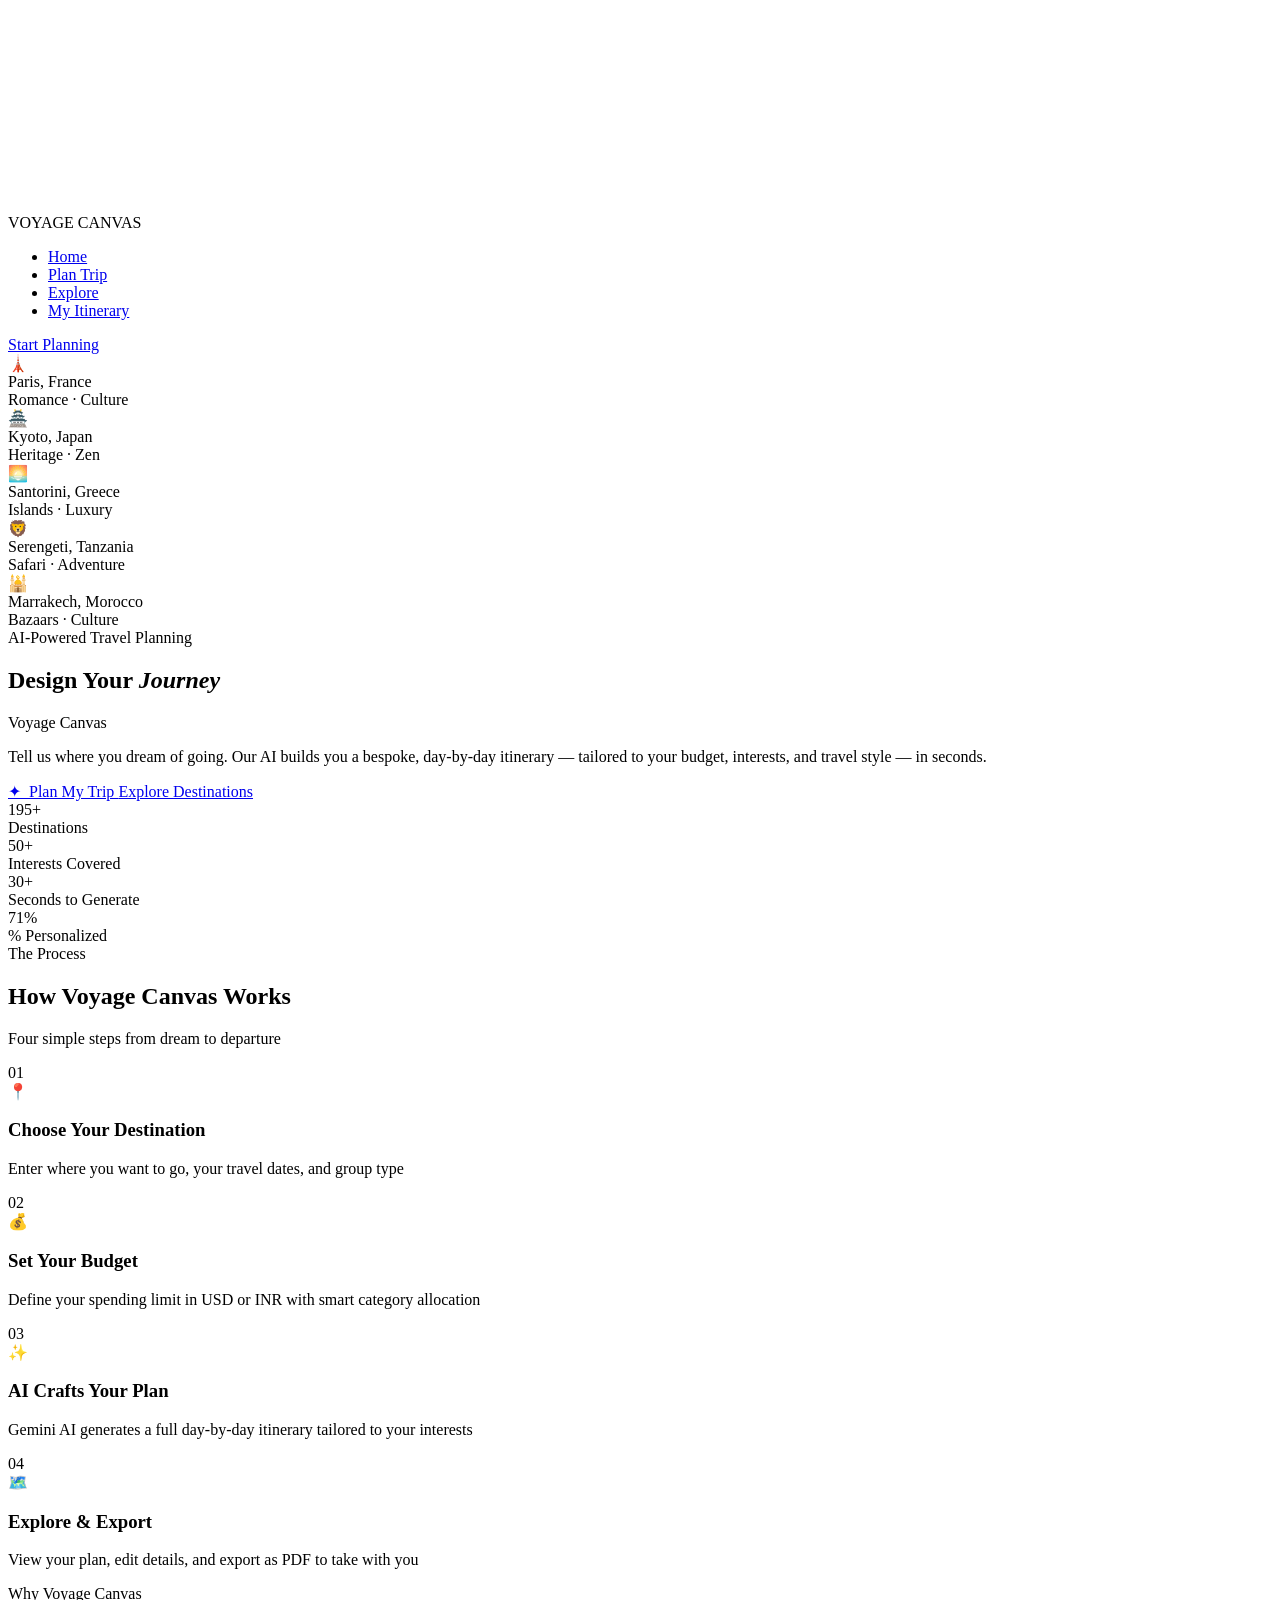
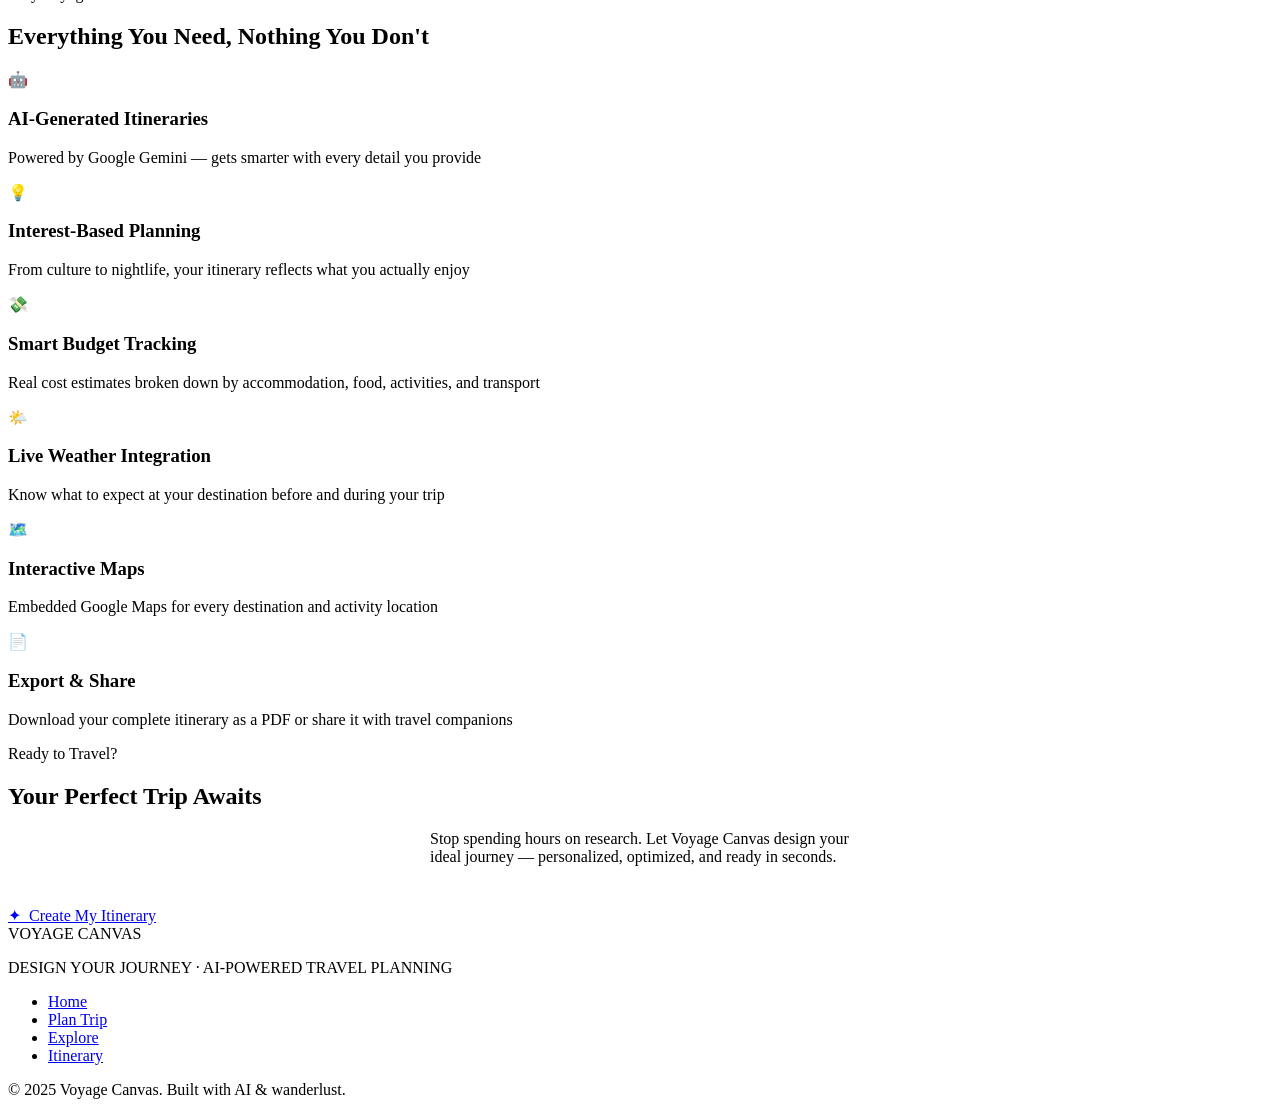
==== frontend/pages/index.html @ a14a3774 "Restore working changes." ====
<!DOCTYPE html>
<html lang="en">
<head>
  <meta charset="UTF-8" />
  <meta name="viewport" content="width=device-width, initial-scale=1.0" />
  <title>Voyage Canvas — Design Your Journey</title>
  <link rel="stylesheet" href="/css/global.css" />
  <link rel="stylesheet" href="/css/landing.css" />
</head>
<body>

<!-- Star Background -->
<div class="stars-bg" id="starsBg"></div>

<!-- Navigation -->
<nav class="nav">
  <div class="nav-logo">VOYAGE <span>CANVAS</span></div>
  <ul class="nav-links">
    <li><a href="/" class="active">Home</a></li>
    <li><a href="/planner">Plan Trip</a></li>
    <li><a href="/explore">Explore</a></li>
    <li><a href="/itinerary">My Itinerary</a></li>
  </ul>
  <a href="/planner" class="btn btn-primary btn-sm">Start Planning</a>
</nav>

<!-- Hero Section -->
<section class="hero">
  <div class="hero-bg">
    <div class="hero-gradient"></div>
    <div class="hero-grid"></div>
  </div>

  <!-- Floating Cards -->
  <div class="floating-cards">
    <div class="float-card">
      <span class="fc-icon">🗼</span>
      <div>
        <div class="fc-name">Paris, France</div>
        <div class="fc-tag">Romance · Culture</div>
      </div>
    </div>
    <div class="float-card">
      <span class="fc-icon">🏯</span>
      <div>
        <div class="fc-name">Kyoto, Japan</div>
        <div class="fc-tag">Heritage · Zen</div>
      </div>
    </div>
    <div class="float-card">
      <span class="fc-icon">🌅</span>
      <div>
        <div class="fc-name">Santorini, Greece</div>
        <div class="fc-tag">Islands · Luxury</div>
      </div>
    </div>
    <div class="float-card">
      <span class="fc-icon">🦁</span>
      <div>
        <div class="fc-name">Serengeti, Tanzania</div>
        <div class="fc-tag">Safari · Adventure</div>
      </div>
    </div>
    <div class="float-card">
      <span class="fc-icon">🕌</span>
      <div>
        <div class="fc-name">Marrakech, Morocco</div>
        <div class="fc-tag">Bazaars · Culture</div>
      </div>
    </div>
  </div>

  <!-- Main Content -->
  <div class="hero-content">
    <div class="hero-eyebrow">
      <span class="hero-eyebrow-line"></span>
      <span class="label">AI-Powered Travel Planning</span>
      <span class="hero-eyebrow-line"></span>
    </div>

    <h1 class="hero-title">
      Design Your
      <em>Journey</em>
    </h1>

    <p class="hero-subtitle">Voyage Canvas</p>

    <p class="hero-description">
      Tell us where you dream of going. Our AI builds you a bespoke,
      day-by-day itinerary — tailored to your budget, interests, and travel style —
      in seconds.
    </p>

    <div class="hero-actions">
      <a href="/planner" class="btn btn-primary btn-lg">
        ✦ &nbsp;Plan My Trip
      </a>
      <a href="/explore" class="btn btn-outline btn-lg">
        Explore Destinations
      </a>
    </div>
  </div>
</section>

<!-- Stats Bar -->
<div class="stats-bar">
  <div class="stats-inner">
    <div class="stat-item" style="animation-delay:0s">
      <div class="stat-number" data-target="195">0</div>
      <div class="stat-label">Destinations</div>
    </div>
    <div class="stat-divider"></div>
    <div class="stat-item" style="animation-delay:0.1s">
      <div class="stat-number" data-target="50">0</div>
      <div class="stat-label">Interests Covered</div>
    </div>
    <div class="stat-divider"></div>
    <div class="stat-item" style="animation-delay:0.2s">
      <div class="stat-number" data-target="30">0</div>
      <div class="stat-label">Seconds to Generate</div>
    </div>
    <div class="stat-divider"></div>
    <div class="stat-item" style="animation-delay:0.3s">
      <div class="stat-number" data-target="100">0</div>
      <div class="stat-label">% Personalized</div>
    </div>
  </div>
</div>

<!-- How It Works -->
<section class="how-it-works">
  <div class="container">
    <div class="section-header">
      <span class="label">The Process</span>
      <h2>How Voyage Canvas Works</h2>
      <p>Four simple steps from dream to departure</p>
    </div>

    <div class="steps-grid">
      <div class="step-card" style="animation-delay:0.1s">
        <div class="step-number">01</div>
        <span class="step-icon">📍</span>
        <h3>Choose Your Destination</h3>
        <p>Enter where you want to go, your travel dates, and group type</p>
      </div>
      <div class="step-card" style="animation-delay:0.2s">
        <div class="step-number">02</div>
        <span class="step-icon">💰</span>
        <h3>Set Your Budget</h3>
        <p>Define your spending limit in USD or INR with smart category allocation</p>
      </div>
      <div class="step-card" style="animation-delay:0.3s">
        <div class="step-number">03</div>
        <span class="step-icon">✨</span>
        <h3>AI Crafts Your Plan</h3>
        <p>Gemini AI generates a full day-by-day itinerary tailored to your interests</p>
      </div>
      <div class="step-card" style="animation-delay:0.4s">
        <div class="step-number">04</div>
        <span class="step-icon">🗺️</span>
        <h3>Explore & Export</h3>
        <p>View your plan, edit details, and export as PDF to take with you</p>
      </div>
    </div>
  </div>
</section>

<!-- Features -->
<section class="features">
  <div class="container">
    <div class="section-header">
      <span class="label">Why Voyage Canvas</span>
      <h2>Everything You Need, Nothing You Don't</h2>
    </div>

    <div class="features-grid">
      <div class="feature-card">
        <span class="feature-icon">🤖</span>
        <h3>AI-Generated Itineraries</h3>
        <p>Powered by Google Gemini — gets smarter with every detail you provide</p>
      </div>
      <div class="feature-card">
        <span class="feature-icon">💡</span>
        <h3>Interest-Based Planning</h3>
        <p>From culture to nightlife, your itinerary reflects what you actually enjoy</p>
      </div>
      <div class="feature-card">
        <span class="feature-icon">💸</span>
        <h3>Smart Budget Tracking</h3>
        <p>Real cost estimates broken down by accommodation, food, activities, and transport</p>
      </div>
      <div class="feature-card">
        <span class="feature-icon">🌤️</span>
        <h3>Live Weather Integration</h3>
        <p>Know what to expect at your destination before and during your trip</p>
      </div>
      <div class="feature-card">
        <span class="feature-icon">🗺️</span>
        <h3>Interactive Maps</h3>
        <p>Embedded Google Maps for every destination and activity location</p>
      </div>
      <div class="feature-card">
        <span class="feature-icon">📄</span>
        <h3>Export & Share</h3>
        <p>Download your complete itinerary as a PDF or share it with travel companions</p>
      </div>
    </div>
  </div>
</section>

<!-- CTA -->
<section class="cta-section">
  <div class="container">
    <div class="cta-glow"></div>
    <span class="label">Ready to Travel?</span>
    <h2>Your Perfect Trip Awaits</h2>
    <p style="max-width:420px; margin: 0 auto 2.5rem;">
      Stop spending hours on research. Let Voyage Canvas design your ideal journey — personalized, optimized, and ready in seconds.
    </p>
    <a href="/planner" class="btn btn-primary btn-lg">
      ✦ &nbsp;Create My Itinerary
    </a>
  </div>
</section>

<!-- Footer -->
<footer class="footer">
  <div class="container">
    <div class="footer-logo">VOYAGE CANVAS</div>
    <p class="footer-tagline">DESIGN YOUR JOURNEY · AI-POWERED TRAVEL PLANNING</p>
    <ul class="footer-links">
      <li><a href="/">Home</a></li>
      <li><a href="/planner">Plan Trip</a></li>
      <li><a href="/explore">Explore</a></li>
      <li><a href="/itinerary">Itinerary</a></li>
    </ul>
    <p class="footer-copy">© 2025 Voyage Canvas. Built with AI & wanderlust.</p>
  </div>
</footer>

<script src="/js/main.js"></script>
<script>
  // Stars
  const bg = document.getElementById('starsBg');
  for (let i = 0; i < 120; i++) {
    const s = document.createElement('div');
    s.className = 'star';
    const size = Math.random() * 2.5 + 0.5;
    s.style.cssText = `
      width:${size}px; height:${size}px;
      left:${Math.random()*100}%; top:${Math.random()*100}%;
      --dur:${3+Math.random()*5}s;
      --delay:${Math.random()*6}s;
      --op:${0.3+Math.random()*0.7};
    `;
    bg.appendChild(s);
  }

  // Counter animation
  const counters = document.querySelectorAll('.stat-number');
  const observer = new IntersectionObserver((entries) => {
    entries.forEach(e => {
      if (e.isIntersecting) {
        const target = +e.target.dataset.target;
        let current = 0;
        const step = target / 60;
        const timer = setInterval(() => {
          current = Math.min(current + step, target);
          e.target.textContent = Math.floor(current) + (target === 100 ? '%' : '+');
          if (current >= target) clearInterval(timer);
        }, 20);
        observer.unobserve(e.target);
      }
    });
  }, { threshold: 0.5 });
  counters.forEach(c => observer.observe(c));
</script>
</body>
</html>
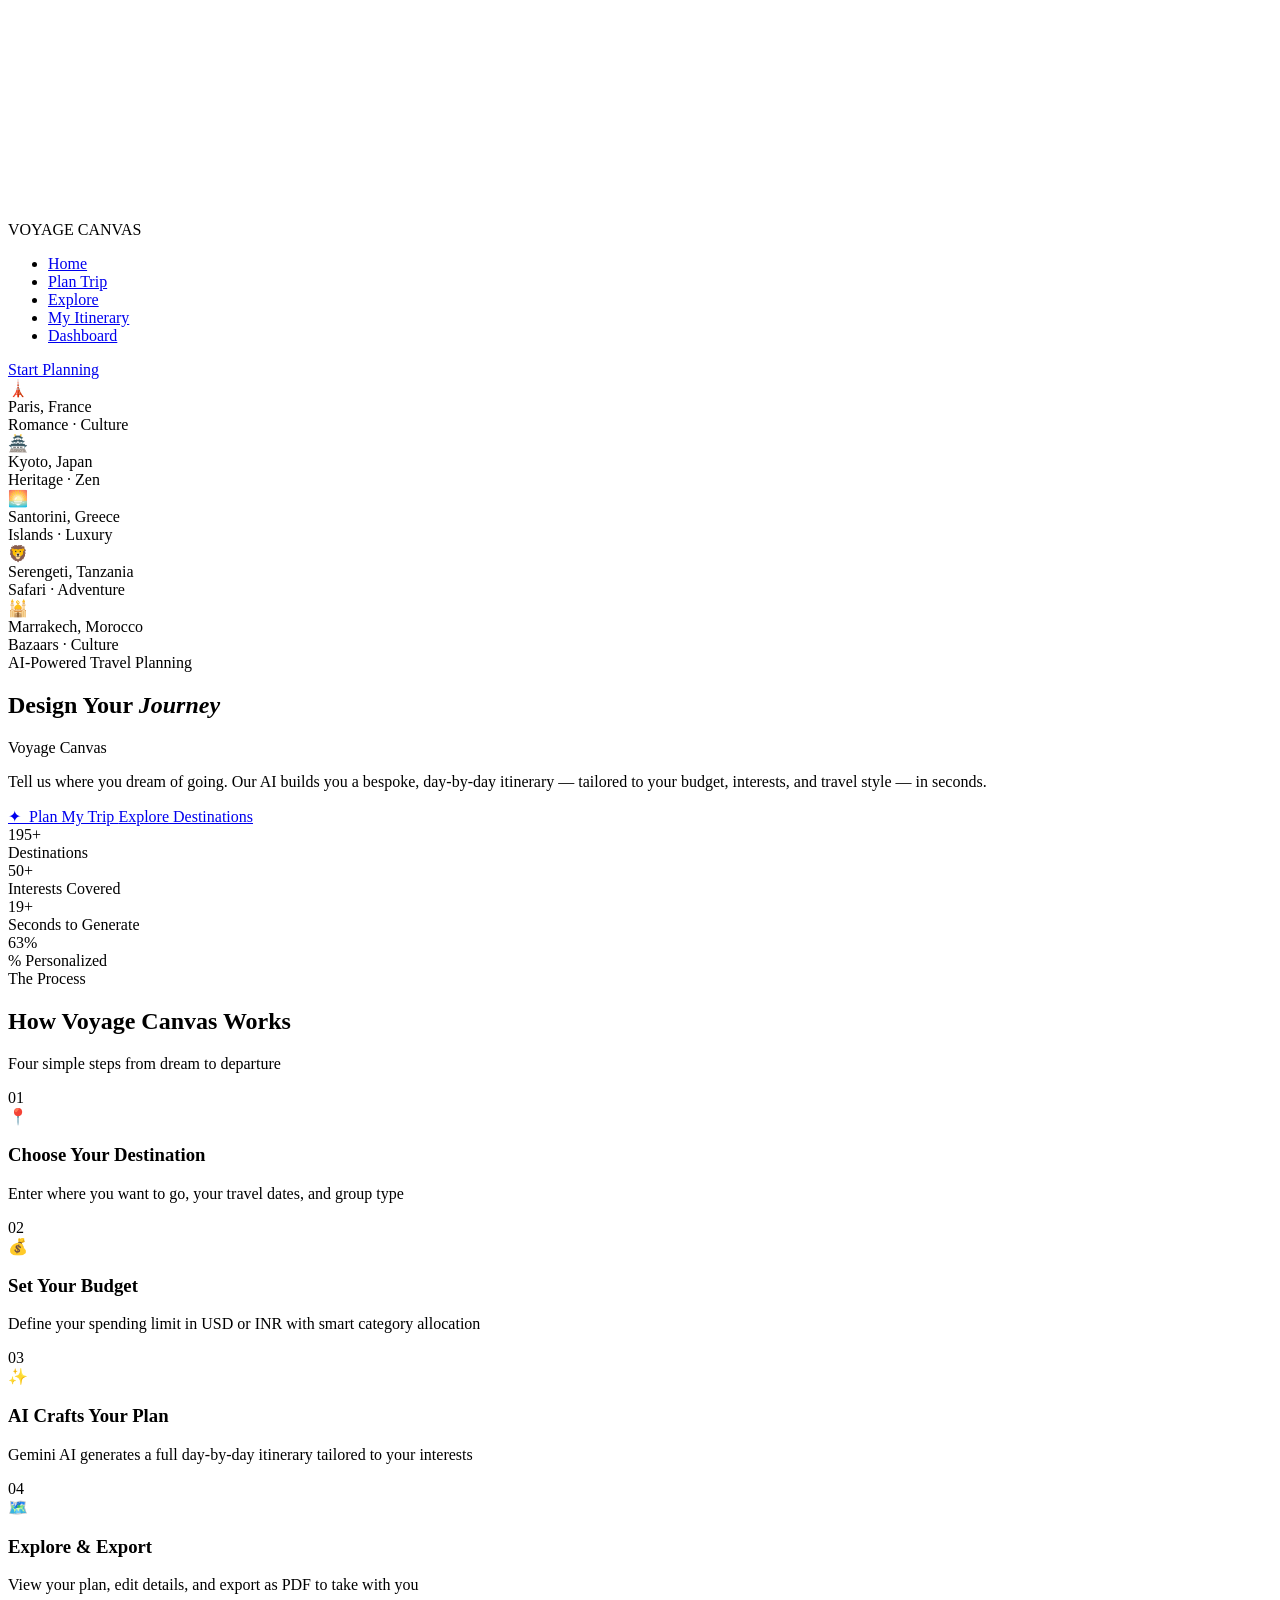
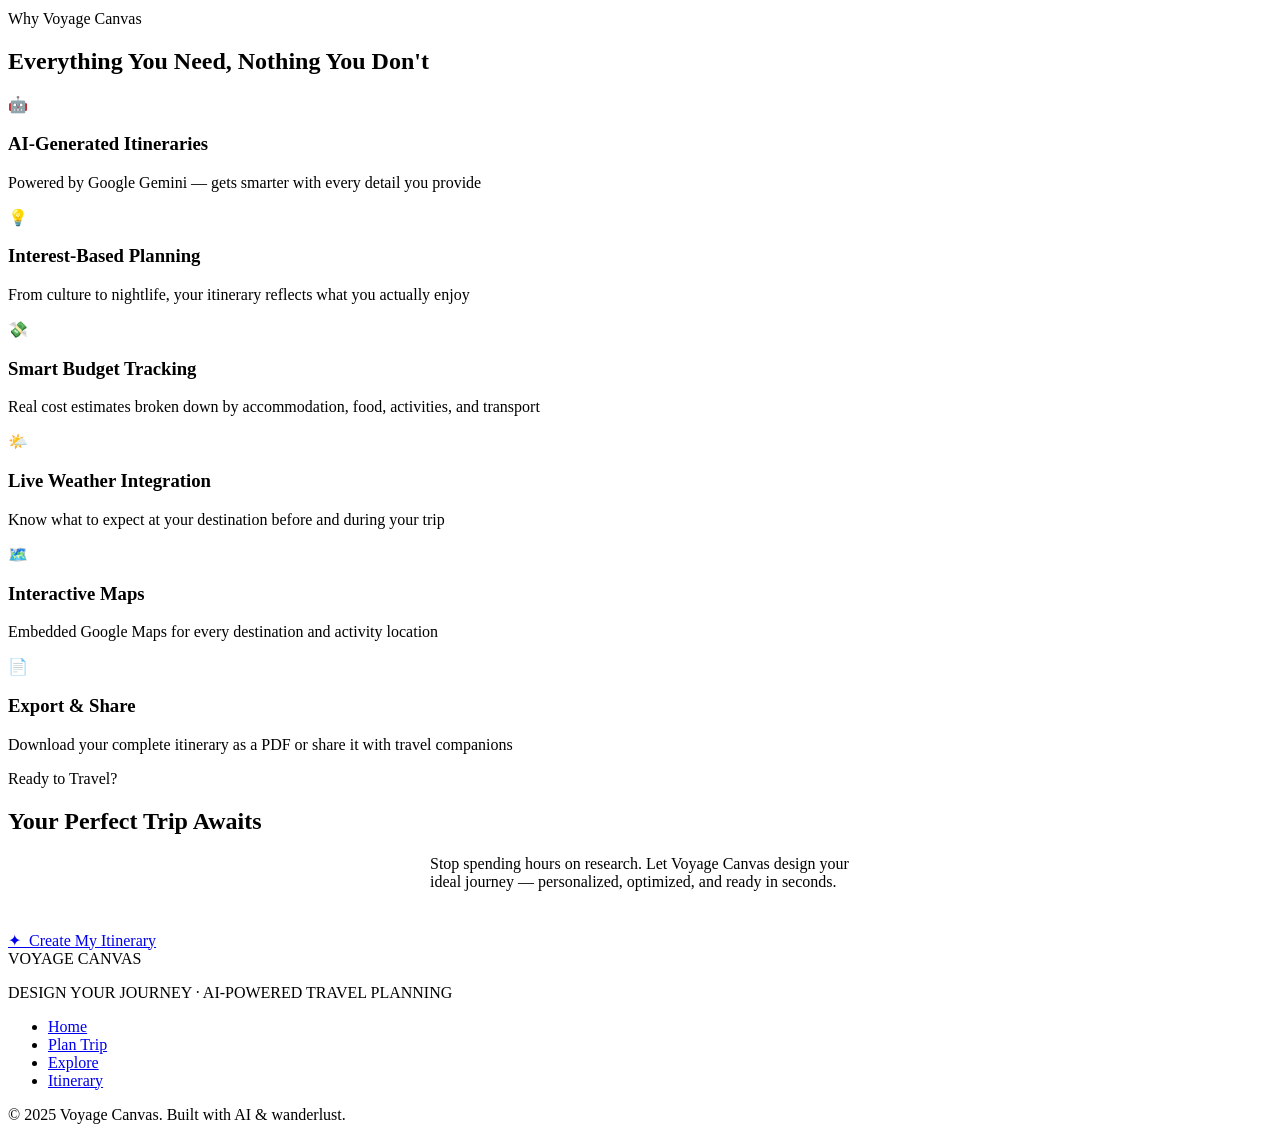
==== commit 6dd73889: "The project is done. Only new thing remaining is to add it to the cloud" ====
--- a/frontend/pages/index.html
+++ b/frontend/pages/index.html
@@ -16,10 +16,11 @@
 <nav class="nav">
   <div class="nav-logo">VOYAGE <span>CANVAS</span></div>
   <ul class="nav-links">
-    <li><a href="/" class="active">Home</a></li>
+    <li><a href="/home" class="active">Home</a></li>
     <li><a href="/planner">Plan Trip</a></li>
     <li><a href="/explore">Explore</a></li>
     <li><a href="/itinerary">My Itinerary</a></li>
+    <li><a href="/dashboard">Dashboard</a></li>
   </ul>
   <a href="/planner" class="btn btn-primary btn-sm">Start Planning</a>
 </nav>
@@ -229,7 +230,7 @@
     <div class="footer-logo">VOYAGE CANVAS</div>
     <p class="footer-tagline">DESIGN YOUR JOURNEY · AI-POWERED TRAVEL PLANNING</p>
     <ul class="footer-links">
-      <li><a href="/">Home</a></li>
+      <li><a href="/home">Home</a></li>
       <li><a href="/planner">Plan Trip</a></li>
       <li><a href="/explore">Explore</a></li>
       <li><a href="/itinerary">Itinerary</a></li>
@@ -238,6 +239,7 @@
   </div>
 </footer>
 
+<script src="/js/auth.js"></script>
 <script src="/js/main.js"></script>
 <script>
   // Stars
@@ -275,5 +277,6 @@
   }, { threshold: 0.5 });
   counters.forEach(c => observer.observe(c));
 </script>
+<script>requireAuth();</script>
 </body>
 </html>
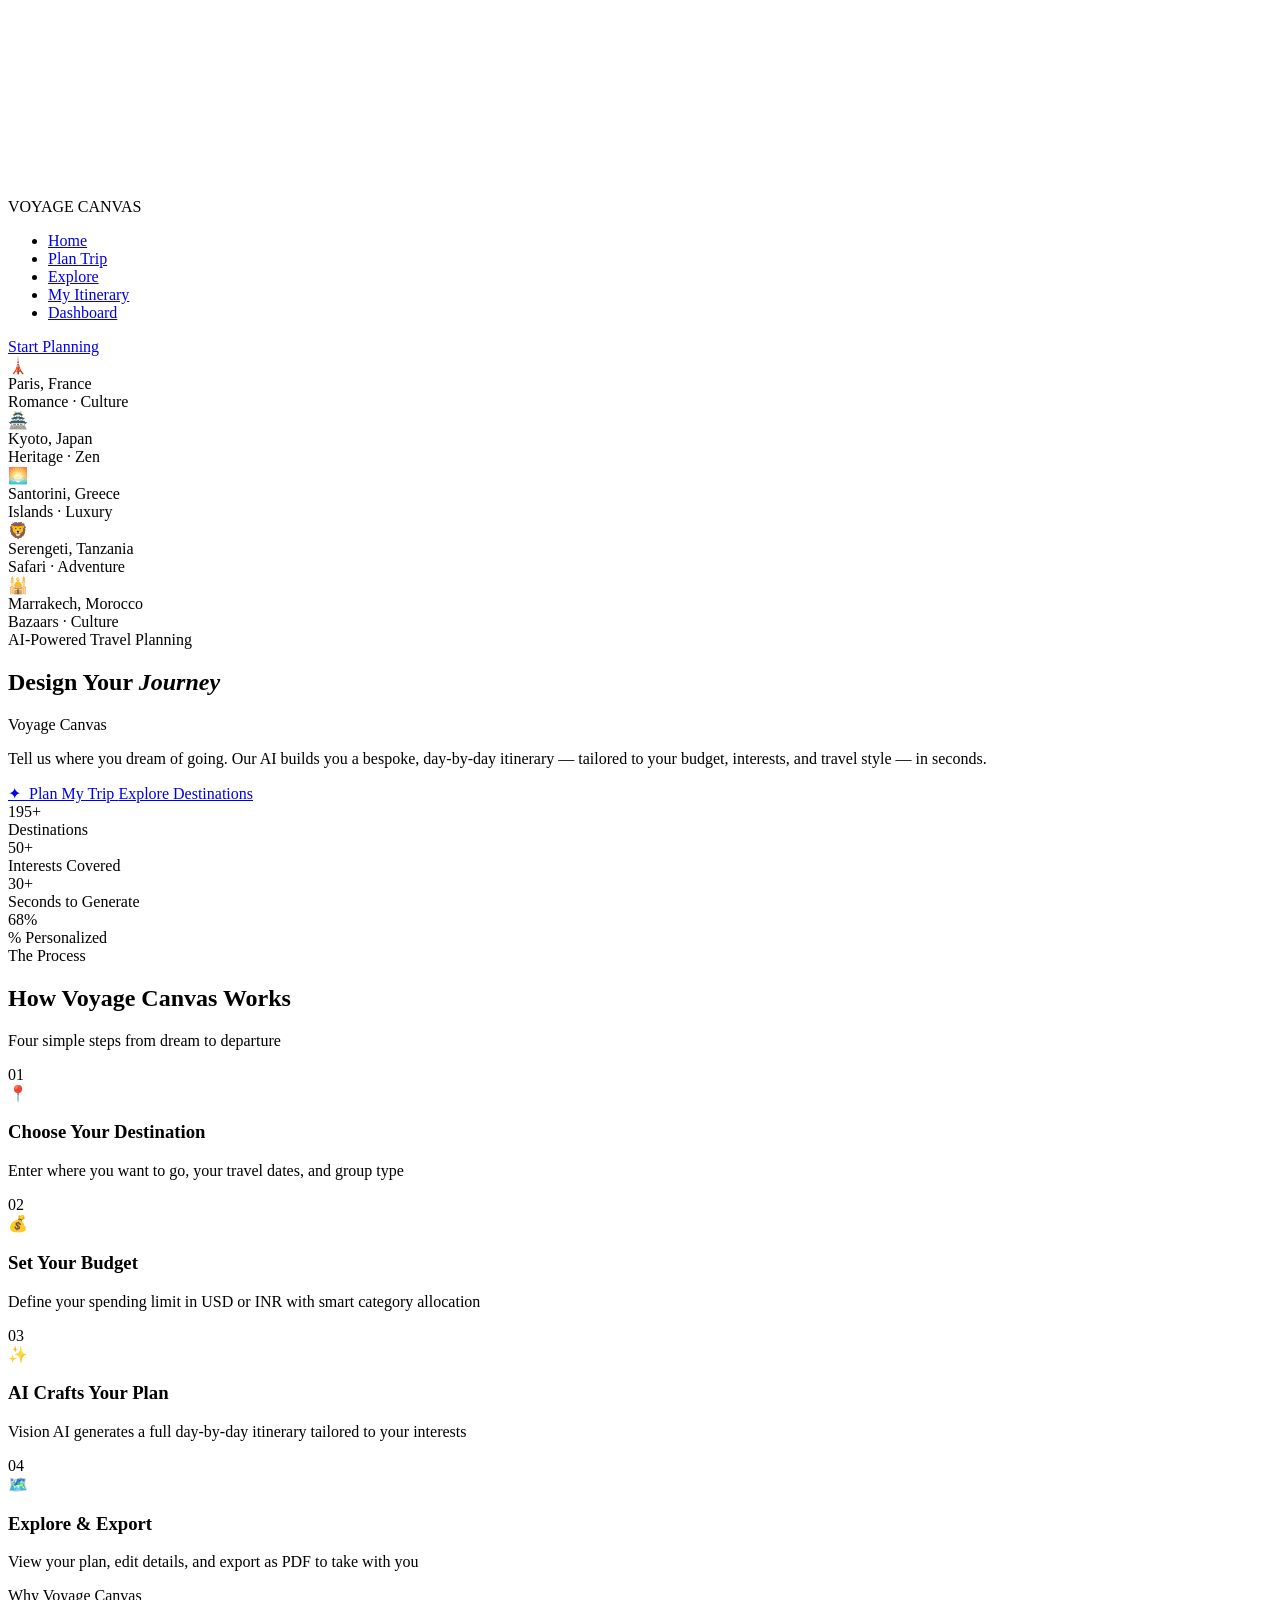
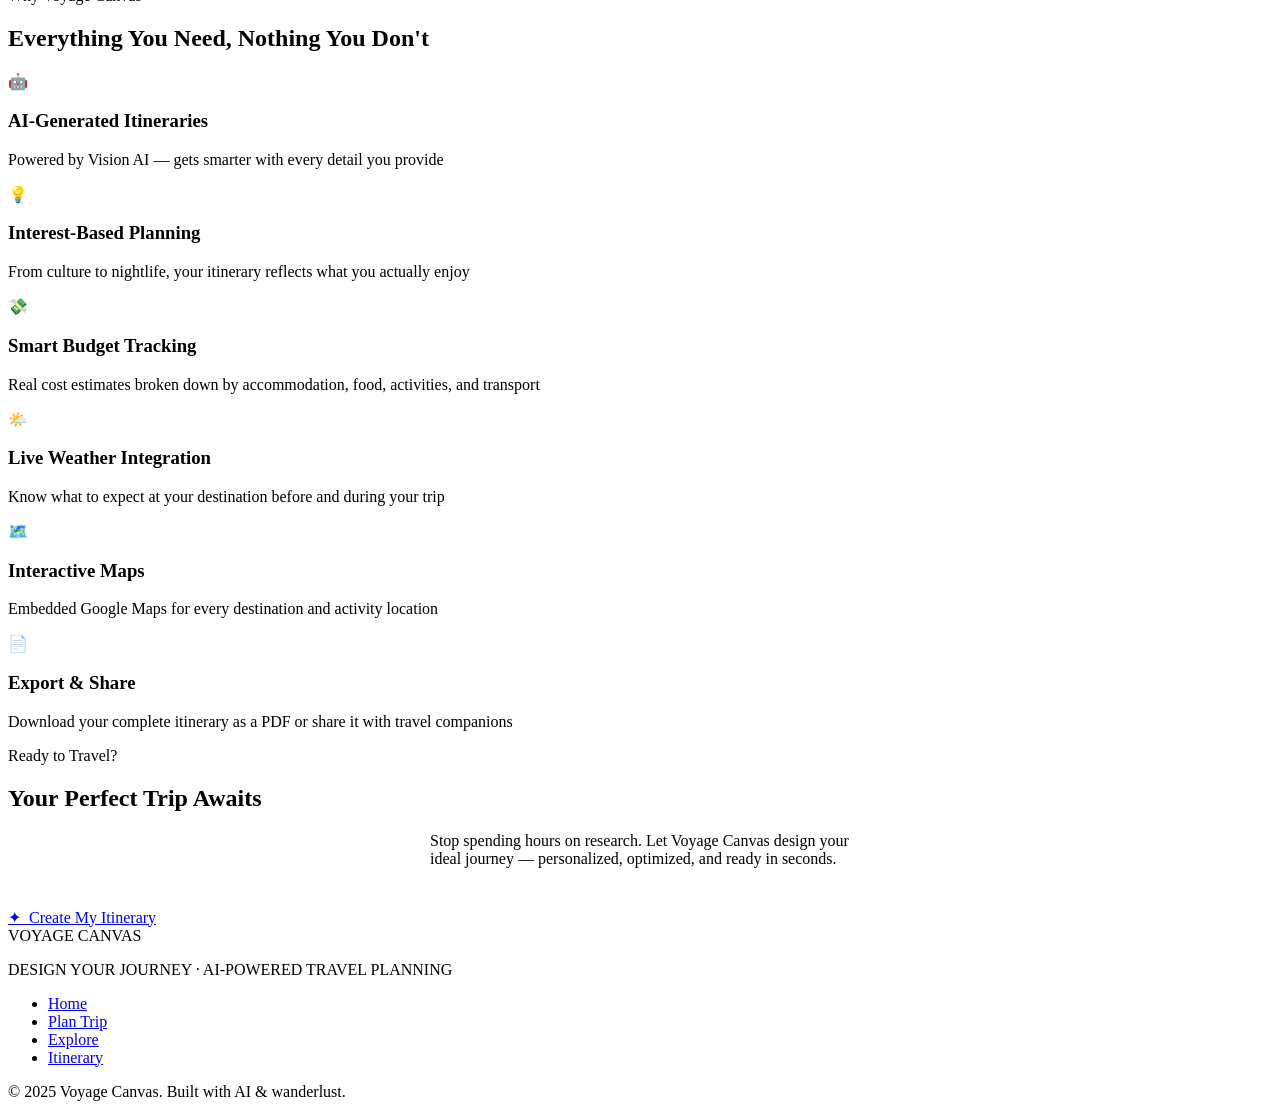
==== commit 6476d99b: "Enhanced & Complete." ====
--- a/frontend/pages/index.html
+++ b/frontend/pages/index.html
@@ -4,6 +4,14 @@
   <meta charset="UTF-8" />
   <meta name="viewport" content="width=device-width, initial-scale=1.0" />
   <title>Voyage Canvas — Design Your Journey</title>
+
+  <!-- ========== FAVICON LINKS - ADD THIS BLOCK ========== -->
+  <link rel="icon" type="image/x-icon" href="/assets/favicon.ico">
+  <link rel="icon" type="image/png" sizes="32x32" href="/assets/favicon-32x32.png">
+  <link rel="icon" type="image/png" sizes="16x16" href="/assets/favicon-16x16.png">
+  <link rel="apple-touch-icon" sizes="180x180" href="/assets/apple-touch-icon.png">
+  <!-- ========== END FAVICON BLOCK ========== -->
+
   <link rel="stylesheet" href="/css/global.css" />
   <link rel="stylesheet" href="/css/landing.css" />
 </head>
@@ -154,7 +162,7 @@
         <div class="step-number">03</div>
         <span class="step-icon">✨</span>
         <h3>AI Crafts Your Plan</h3>
-        <p>Gemini AI generates a full day-by-day itinerary tailored to your interests</p>
+        <p>Vision AI generates a full day-by-day itinerary tailored to your interests</p>
       </div>
       <div class="step-card" style="animation-delay:0.4s">
         <div class="step-number">04</div>
@@ -178,7 +186,7 @@
       <div class="feature-card">
         <span class="feature-icon">🤖</span>
         <h3>AI-Generated Itineraries</h3>
-        <p>Powered by Google Gemini — gets smarter with every detail you provide</p>
+        <p>Powered by Vision AI — gets smarter with every detail you provide</p>
       </div>
       <div class="feature-card">
         <span class="feature-icon">💡</span>
